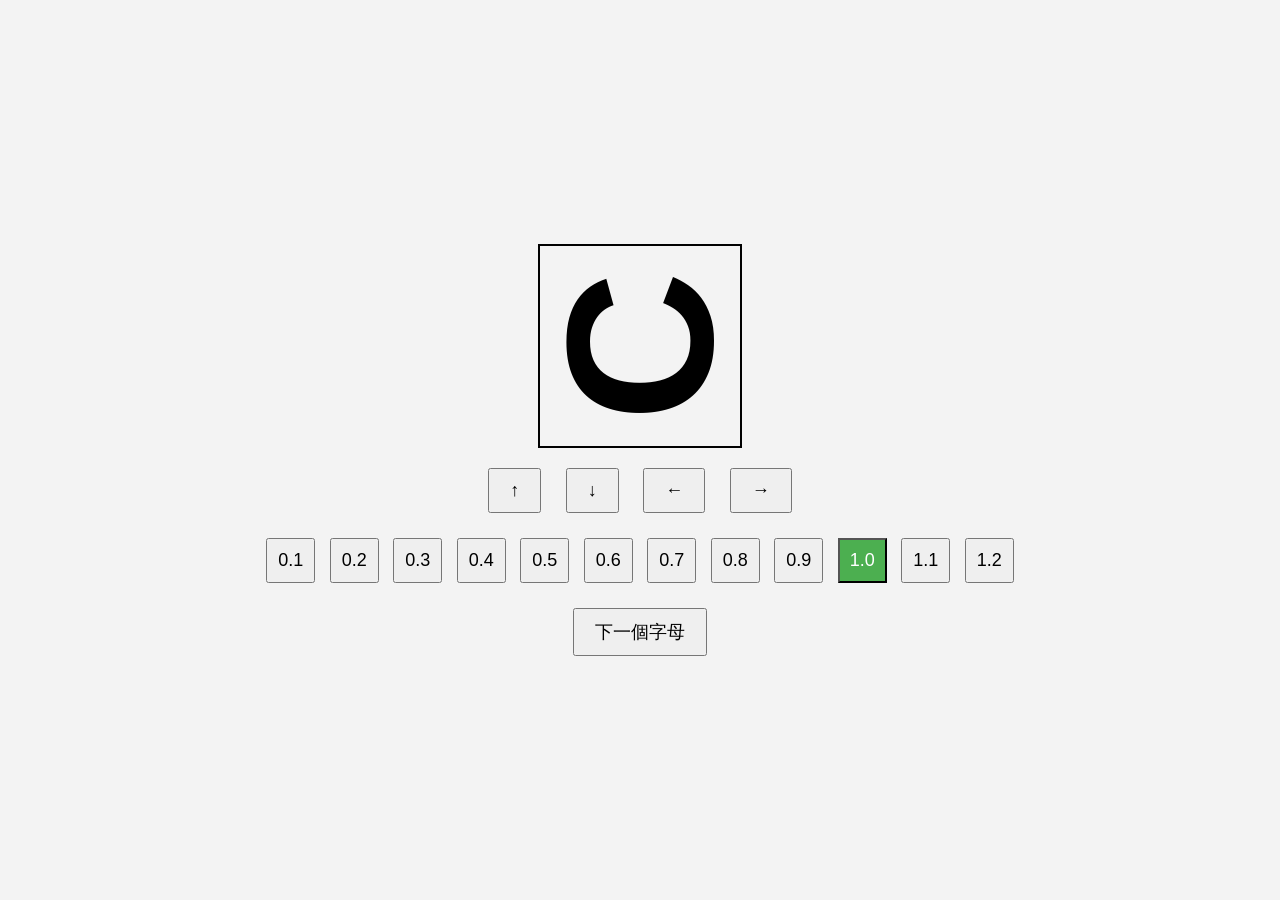
==== eyevisiontest/eyevisiontest.html @ 05052991 "新增五子棋、視力測驗" ====
<!DOCTYPE html>
<html lang="zh-TW">

<head>
  <meta charset="UTF-8">
  <meta name="viewport" content="width=device-width, initial-scale=1.0">
  <title>視力檢查</title>
  <link rel="stylesheet" href="styles.css">
  <style>
    body {
      font-family: Arial, sans-serif;
      display: flex;
      justify-content: center;
      align-items: center;
      height: 100vh;
      margin: 0;
      background-color: #f3f3f3;
    }

    .container {
      text-align: center;
    }

    .letter-container {
      margin-bottom: 20px;
      position: relative;
      /* 父容器設為relative，方便絕對定位 */
    }

    .feedback-box {
      position: absolute;
      top: -30px;
      /* 讓反饋顯示在字母上方 */
      left: 50%;
      transform: translateX(-50%);
      font-size: 18px;
      font-weight: bold;
      color: green;
      /* 默認顏色設置為綠色 */
      min-width: 60px;
      /* 保證即使沒有文字也有最小寬度 */
      height: 20px;
      /* 固定高度 */
    }

    .letter-box {
      width: 200px;
      /* 固定的寬度 */
      height: 200px;
      /* 固定的高度 */
      display: flex;
      justify-content: center;
      align-items: center;
      border: 2px solid #000;
      /* 外圍的邊框 */
      margin: 0 auto;
    }

    .letter {
      font-weight: bold;
      text-align: center;
      transition: font-size 0.3s;
      /* 平滑過渡效果 */
    }

    .options {
      margin-bottom: 20px;
    }

    button {
      margin: 0 10px;
      padding: 10px 20px;
      font-size: 18px;
    }

    button.selected {
      background-color: #4caf50;
      color: white;
    }

    .font-size-buttons button {
      font-size: 18px;
      padding: 10px;
      margin: 5px;
    }

    .font-size-buttons {
      margin-bottom: 20px;
    }
  </style>
</head>

<body>
  <div class="container">
    <div class="letter-container">
      <!-- 固定位置的反饋訊息區域 -->
      <div id="feedback" class="feedback-box"></div>
      <div class="letter-box">
        <div class="letter" id="letter">E</div>
      </div>
    </div>
    <div class="options">
      <button onclick="checkDirection('up')">↑</button>
      <button onclick="checkDirection('down')">↓</button>
      <button onclick="checkDirection('left')">←</button>
      <button onclick="checkDirection('right')">→</button>
    </div>

    <!-- 字體大小選擇按鈕 -->
    <div class="font-size-buttons">
      <button id="btn-0.1" onclick="changeFontSize(0.1)">0.1</button>
      <button id="btn-0.2" onclick="changeFontSize(0.2)">0.2</button>
      <button id="btn-0.3" onclick="changeFontSize(0.3)">0.3</button>
      <button id="btn-0.4" onclick="changeFontSize(0.4)">0.4</button>
      <button id="btn-0.5" onclick="changeFontSize(0.5)">0.5</button>
      <button id="btn-0.6" onclick="changeFontSize(0.6)">0.6</button>
      <button id="btn-0.7" onclick="changeFontSize(0.7)">0.7</button>
      <button id="btn-0.8" onclick="changeFontSize(0.8)">0.8</button>
      <button id="btn-0.9" onclick="changeFontSize(0.9)">0.9</button>
      <button id="btn-1.0" onclick="changeFontSize(1.0)" class="selected">1.0</button>
      <button id="btn-1.1" onclick="changeFontSize(1.1)">1.1</button>
      <button id="btn-1.2" onclick="changeFontSize(1.2)">1.2</button>
    </div>


    <button onclick="nextLetter()">下一個字母</button>
  </div>

  <script>
    const directions = ['up', 'down', 'left', 'right'];
    const letters = ['E', 'C'];
    let currentDirection = '';
    let currentLetter = '';
    let currentFontSize = 1.0;  // 初始字體大小設定為1.0

    function getRandomDirection() {
      const randomIndex = Math.floor(Math.random() * directions.length);
      return directions[randomIndex];
    }

    function getRandomLetter() {
      const randomIndex = Math.floor(Math.random() * letters.length);
      return letters[randomIndex];
    }

    function nextLetter() {
      // 隨機選擇字母和方向
      currentLetter = getRandomLetter();
      currentDirection = getRandomDirection();

      // 顯示字母並旋轉到隨機方向
      const letterElement = document.getElementById('letter');
      letterElement.textContent = currentLetter;

      // 根據選擇的字體大小來調整字母的大小
      // letterElement.style.fontSize = `${currentFontSize * 100}px`;  // 字體大小從0.1到1.2，換算成像素
      letterElement.style.fontSize = `${currentFontSize * 13}em`;  // 字體大小從0.1到1.2，換算成像素

      // 重置方向
      letterElement.style.transform = '';

      if (currentLetter === 'E') {
        // 根據隨機方向旋轉字母 E
        if (currentDirection === 'up') {
          letterElement.style.transform = 'rotate(-90deg)';
        } else if (currentDirection === 'down') {
          letterElement.style.transform = 'rotate(90deg)';
        } else if (currentDirection === 'left') {
          letterElement.style.transform = 'rotate(180deg)';
        } else if (currentDirection === 'right') {
          letterElement.style.transform = 'rotate(0deg)';
        }
      } else if (currentLetter === 'C') {
        // 根據隨機方向旋轉字母 C
        if (currentDirection === 'up') {
          letterElement.style.transform = 'rotate(-90deg)';
        } else if (currentDirection === 'down') {
          letterElement.style.transform = 'rotate(90deg)';
        } else if (currentDirection === 'left') {
          letterElement.style.transform = 'rotate(180deg)';
        } else if (currentDirection === 'right') {
          letterElement.style.transform = 'rotate(0deg)';
        }
      }

      // 清空反饋
      document.getElementById('feedback').textContent = '';
    }

    function checkDirection(selectedDirection) {
      const feedbackElement = document.getElementById('feedback');

      if (selectedDirection === currentDirection) {
        feedbackElement.textContent = '正確！';
        feedbackElement.style.color = 'green';
      } else {
        feedbackElement.textContent = '錯誤，試試看下一個！';
        feedbackElement.style.color = 'red';
      }
    }

    // 更新字體大小
    function changeFontSize(size) {
      const buttons = document.querySelectorAll('.font-size-buttons button');
      // 移除所有按鈕的選中樣式
      buttons.forEach(button => button.classList.remove('selected'));

      // 確保 size 是字串，並保證有小數點
      let sizeString = size.toFixed(1);  // 使用 toFixed(1) 保證小數位數為1
      const buttonId = `btn-${sizeString}`;  // 生成與 id 對應的字串

      // 確保選中正確的按鈕
      const selectedButton = document.getElementById(buttonId);
      if (selectedButton) {
        selectedButton.classList.add('selected');
      } else {
        console.error(`Button with ID ${buttonId} not found.`);
      }

      currentFontSize = size;
      nextLetter();  // 更新字體大小後重新顯示字母
    }


    // 初次啟動時顯示一個隨機字母
    nextLetter();
  </script>
</body>

</html>
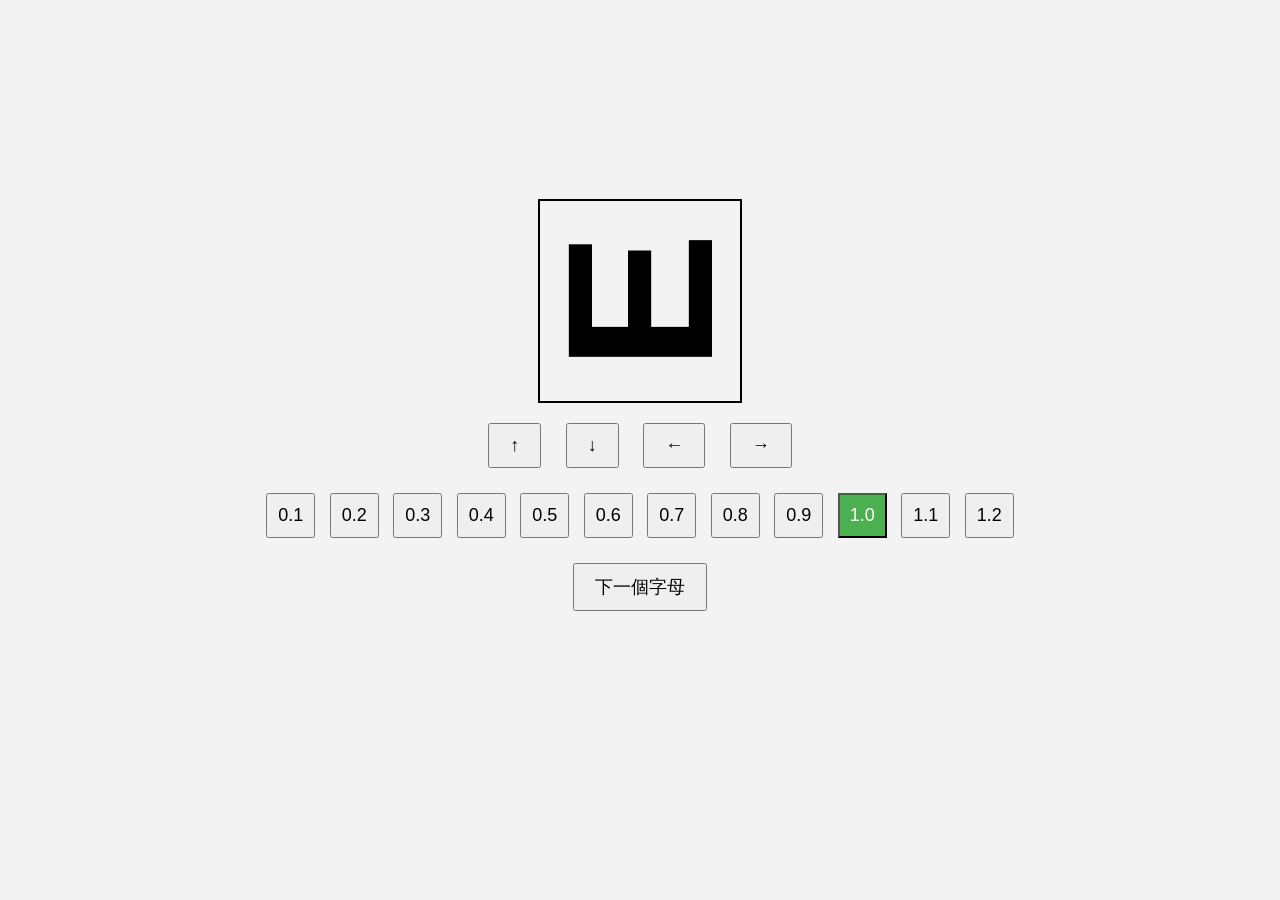
==== commit 52c1b36e: "變更css" ====
--- a/eyevisiontest/eyevisiontest.html
+++ b/eyevisiontest/eyevisiontest.html
@@ -7,12 +7,17 @@
   <title>視力檢查</title>
   <link rel="stylesheet" href="styles.css">
   <style>
+    * {
+      padding: 0px;
+      margin: 0px;
+    }
+
     body {
       font-family: Arial, sans-serif;
       display: flex;
       justify-content: center;
       align-items: center;
-      height: 100vh;
+      height: 90vh;
       margin: 0;
       background-color: #f3f3f3;
     }
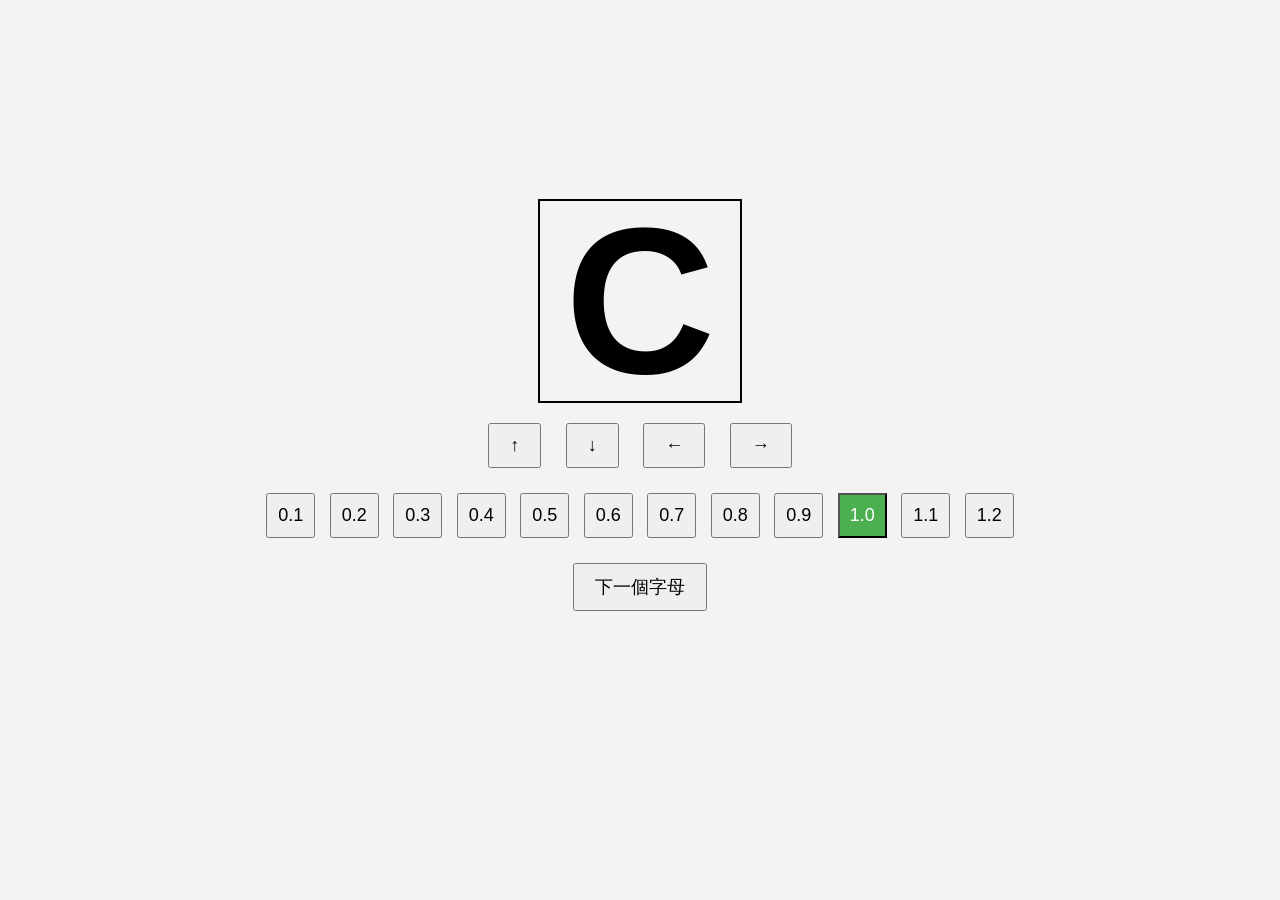
==== commit 5b904804: "overflow hidden" ====
--- a/eyevisiontest/eyevisiontest.html
+++ b/eyevisiontest/eyevisiontest.html
@@ -20,6 +20,7 @@
       height: 90vh;
       margin: 0;
       background-color: #f3f3f3;
+      overflow: hidden;
     }
 
     .container {
